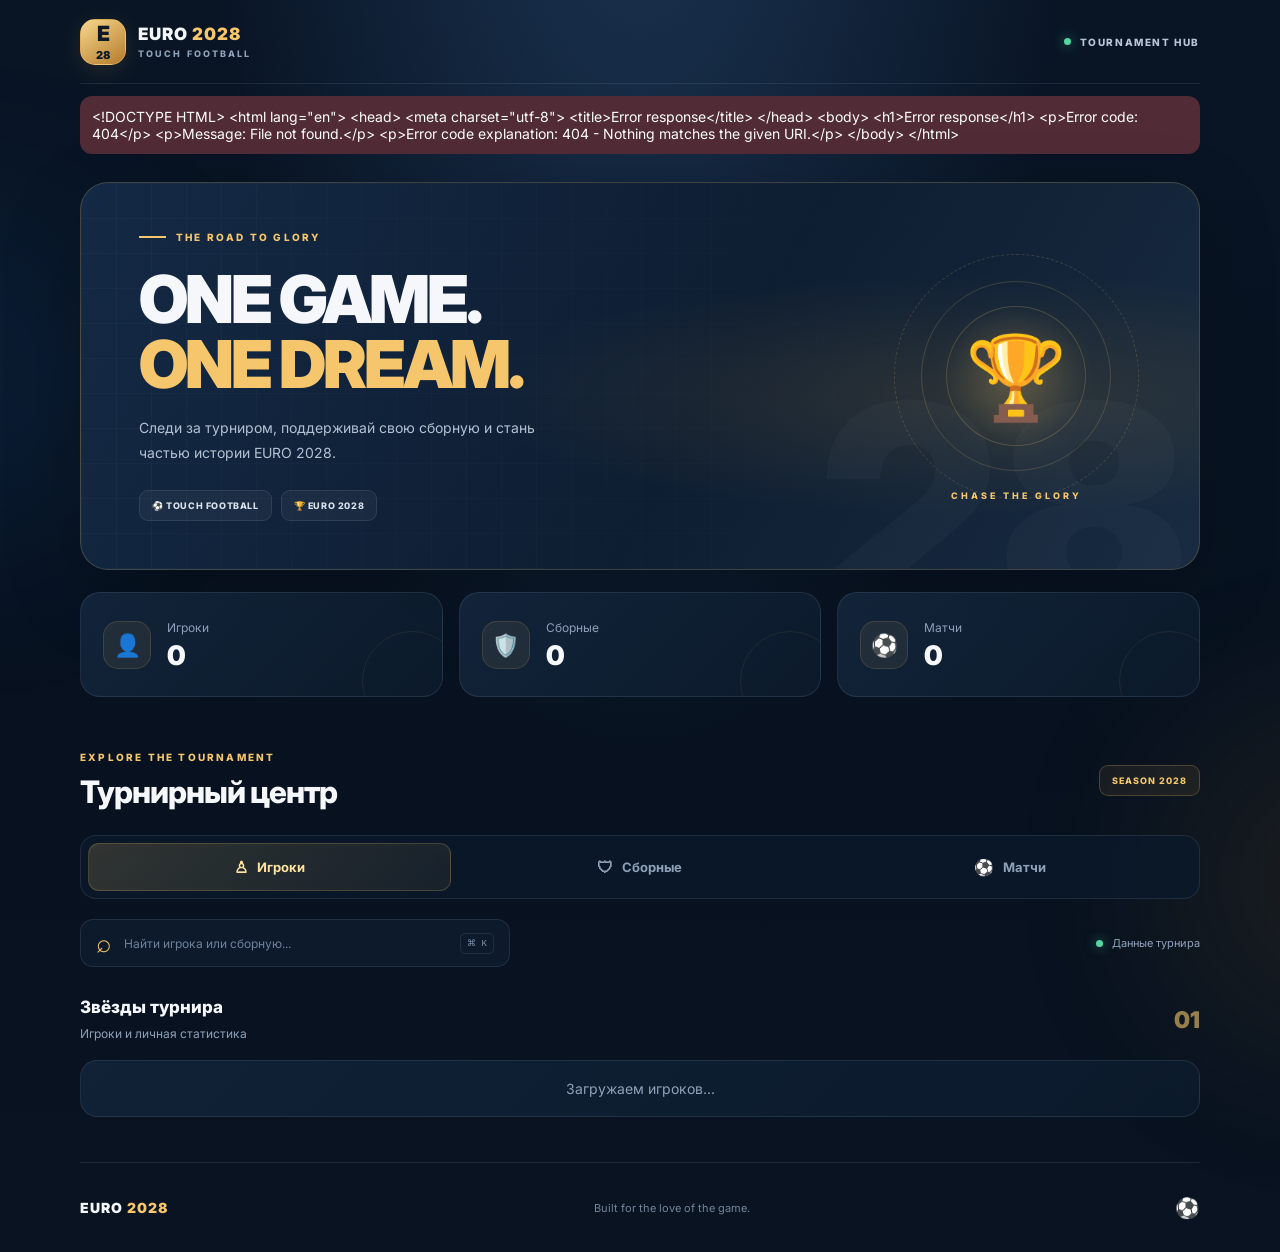
==== index.html @ 957e34b6 "Add files via upload" ====
<!DOCTYPE html>
<html lang="ru">
<head>
    <meta charset="UTF-8">
    <meta name="viewport" content="width=device-width, initial-scale=1.0">
    <meta name="theme-color" content="#081426">
    <meta name="description" content="EURO 2028 — турнир Touch Football">
    <title>EURO 2028 | Tournament Hub</title>

    <link rel="preconnect" href="https://fonts.googleapis.com">
    <link rel="preconnect" href="https://fonts.gstatic.com" crossorigin>
    <link href="https://fonts.googleapis.com/css2?family=Inter:wght@400;500;600;700;800;900&display=swap" rel="stylesheet">

    <link rel="stylesheet" href="/style.css">
    <script src="https://telegram.org/js/telegram-web-app.js"></script>
    <script src="/app.js?v=3" defer></script>
</head>

<body>
    <div class="background-glow glow-one"></div>
    <div class="background-glow glow-two"></div>

    <header class="topbar">
        <a class="brand" href="#" aria-label="EURO 2028">
            <div class="brand-mark">E<span>28</span></div>
            <div class="brand-copy">
                <strong>EURO <span>2028</span></strong>
                <small>TOUCH FOOTBALL</small>
            </div>
        </a>

        <div class="live-label">
            <span class="live-dot"></span>
            TOURNAMENT HUB
        </div>
    </header>

    <main class="container">
        <section class="hero">
            <div class="hero-content">
                <div class="eyebrow">
                    <span class="eyebrow-line"></span>
                    THE ROAD TO GLORY
                </div>

                <h1>ONE GAME.<br><span>ONE DREAM.</span></h1>

                <p class="hero-description">
                    Следи за турниром, поддерживай свою сборную
                    и стань частью истории EURO 2028.
                </p>

                <div class="hero-tags">
                    <span>⚽ TOUCH FOOTBALL</span>
                    <span>🏆 EURO 2028</span>
                </div>
            </div>

            <div class="trophy-wrap" aria-hidden="true">
                <div class="trophy-orbit orbit-one"></div>
                <div class="trophy-orbit orbit-two"></div>
                <div class="trophy">🏆</div>
                <div class="trophy-caption">CHASE THE GLORY</div>
            </div>

            <div class="hero-number" aria-hidden="true">28</div>
        </section>

        <section class="stats-grid" aria-label="Статистика турнира">
            <article class="stat-card">
                <div class="stat-icon">👤</div>
                <div class="stat-info">
                    <span>Игроки</span>
                    <strong id="player-count">—</strong>
                </div>
                <div class="stat-decoration"></div>
            </article>

            <article class="stat-card">
                <div class="stat-icon">🛡️</div>
                <div class="stat-info">
                    <span>Сборные</span>
                    <strong id="team-count">—</strong>
                </div>
                <div class="stat-decoration"></div>
            </article>

            <article class="stat-card">
                <div class="stat-icon">⚽</div>
                <div class="stat-info">
                    <span>Матчи</span>
                    <strong id="match-count">—</strong>
                </div>
                <div class="stat-decoration"></div>
            </article>
        </section>

        <section class="content-section">
            <div class="section-heading">
                <div>
                    <div class="eyebrow">EXPLORE THE TOURNAMENT</div>
                    <h2>Турнирный центр</h2>
                </div>
                <span class="season-badge">SEASON 2028</span>
            </div>

            <nav class="tabs" aria-label="Разделы турнира" role="tablist">
                <button class="tab-button active"
                        type="button"
                        data-tab="players"
                        role="tab"
                        aria-selected="true">
                    <span>♙</span> Игроки
                </button>

                <button class="tab-button"
                        type="button"
                        data-tab="teams"
                        role="tab"
                        aria-selected="false">
                    <span>🛡</span> Сборные
                </button>

                <button class="tab-button"
                        type="button"
                        data-tab="matches"
                        role="tab"
                        aria-selected="false">
                    <span>⚽</span> Матчи
                </button>
            </nav>

            <div class="toolbar">
                <div class="search-box">
                    <span class="search-icon">⌕</span>
                    <input
                        id="search"
                        type="search"
                        placeholder="Найти игрока или сборную..."
                        autocomplete="off"
                        aria-label="Поиск">
                    <kbd>⌘ K</kbd>
                </div>

                <div class="toolbar-label">
                    <span class="status-dot"></span>
                    Данные турнира
                </div>
            </div>

            <section id="players"
                     class="tab-section"
                     role="tabpanel"
                     aria-label="Игроки">
                <div class="list-heading">
                    <div>
                        <h3>Звёзды турнира</h3>
                        <p>Игроки и личная статистика</p>
                    </div>
                    <span class="list-symbol">01</span>
                </div>
                <div id="player-list" class="players-grid">
                    <div class="loading-card">Загружаем игроков...</div>
                </div>
            </section>

            <section id="teams"
                     class="tab-section hidden"
                     role="tabpanel"
                     aria-label="Сборные"
                     aria-hidden="true">
                <div class="list-heading">
                    <div>
                        <h3>Национальные сборные</h3>
                        <p>Команды, которые борются за титул</p>
                    </div>
                    <span class="list-symbol">02</span>
                </div>
                <div id="team-list" class="teams-grid">
                    <div class="loading-card">Загружаем сборные...</div>
                </div>
            </section>

            <section id="matches"
                     class="tab-section hidden"
                     role="tabpanel"
                     aria-label="Матчи"
                     aria-hidden="true">
                <div class="section-art-banner">
                    <img src="/images/raspisanie-matcha.jpg" alt="Расписание матча" loading="lazy">
                </div>
                <div class="list-heading">
                    <div>
                        <h3>Календарь матчей</h3>
                        <p>Расписание и результаты встреч</p>
                    </div>
                    <span class="list-symbol">03</span>
                </div>
                <div id="match-list" class="matches-grid">
                    <div class="loading-card">Загружаем матчи...</div>
                </div>
                <div class="section-art-grid" aria-label="Дополнительные разделы турнира">
                    <article class="section-art-card">
                        <img src="/images/teh-porazheniya.jpg" alt="Технические поражения" loading="lazy">
                    </article>
                    <article class="section-art-card">
                        <img src="/images/otpis-matcha.jpg" alt="Отпись матча" loading="lazy">
                    </article>
                </div>
            </section>
        </section>

        <section id="admin" class="admin-panel hidden">
            <div class="section-heading">
                <div>
                    <div class="eyebrow">CONTROL ROOM</div>
                    <h2>Панель администратора</h2>
                </div>
                <span class="admin-badge">ADMIN</span>
            </div>

            <div class="admin-card">
                <div class="admin-card-heading">
                    <span class="admin-icon">⚙️</span>
                    <div>
                        <h3>Создать матч</h3>
                        <p>Матч появится в календаре турнира</p>
                    </div>
                </div>

                <form id="match-form" class="form-grid">
                    <label class="field">
                        <span>Первая сборная</span>
                        <select id="home-team" required>
                            <option value="">Выбери сборную</option>
                        </select>
                    </label>

                    <div class="versus">VS</div>

                    <label class="field">
                        <span>Вторая сборная</span>
                        <select id="away-team" required>
                            <option value="">Выбери сборную</option>
                        </select>
                    </label>

                    <label class="field field-full">
                        <span>Дата и время матча</span>
                        <input id="match-datetime" type="datetime-local" required>
                    </label>

                    <button class="primary-button field-full" type="submit">
                        <span>＋</span> Создать матч
                    </button>

                    <p id="match-form-status" class="form-status field-full"
                       aria-live="polite"></p>
                </form>
            </div>

            <div class="admin-card">
                <div class="admin-card-heading">
                    <span class="admin-icon">📊</span>
                    <div>
                        <h3>Статистика игрока</h3>
                        <p>Обновление игровых показателей</p>
                    </div>
                </div>

                <form id="player-form" class="form-grid">
                    <label class="field field-full">
                        <span>Telegram ID игрока</span>
                        <input id="user_id" name="user_id"
                               type="number" placeholder="Например, 123456789" required>
                    </label>

                    <label class="field field-full">
                        <span>Ник в Roblox</span>
                        <input id="roblox_nick" name="roblox_nick"
                               type="text" placeholder="Roblox username">
                    </label>

                    <label class="field field-full">
                        <span>Сборная</span>
                        <select id="team-select" name="team_id">
                            <option value="">Без сборной</option>
                        </select>
                    </label>

                    <label class="field">
                        <span>Голы ⚽</span>
                        <input id="goals" name="goals" type="number" min="0" value="0">
                    </label>

                    <label class="field">
                        <span>Ассисты 🎯</span>
                        <input id="assists" name="assists" type="number" min="0" value="0">
                    </label>

                    <label class="field field-full">
                        <span>Сейвы 🧤</span>
                        <input id="saves" name="saves" type="number" min="0" value="0">
                    </label>

                    <button class="primary-button field-full" type="submit">
                        Сохранить статистику
                    </button>

                    <p id="admin-status" class="form-status field-full"
                       aria-live="polite"></p>
                </form>
            </div>
        </section>

        <footer class="footer">
            <a class="footer-brand" href="#">EURO <span>2028</span></a>
            <p>Built for the love of the game.</p>
            <span class="footer-ball">⚽</span>
        </footer>
    </main>
</body>
</html>
---- style.css ----
:root {
    color-scheme: dark;
    --bg: #07111f;
    --bg-soft: #0b192b;
    --panel: rgba(16, 32, 52, 0.88);
    --panel-hover: #142942;
    --border: rgba(177, 198, 222, 0.12);
    --gold: #f5c66b;
    --gold-light: #ffe3a0;
    --text: #f5f7fb;
    --muted: #8fa1b8;
    --green: #54d6a0;
    --radius: 20px;
}

* {
    box-sizing: border-box;
}

html {
    min-height: 100%;
    scroll-behavior: smooth;
}

body {
    margin: 0;
    min-height: 100vh;
    overflow-x: hidden;
    background:
        radial-gradient(ellipse at 50% -20%, #1c3554 0, transparent 48%),
        linear-gradient(180deg, #091525 0%, var(--bg) 60%, #091321 100%);
    color: var(--text);
    font-family: "Inter", -apple-system, BlinkMacSystemFont, "Segoe UI", sans-serif;
    font-size: 14px;
    -webkit-font-smoothing: antialiased;
}

button,
input,
select {
    font: inherit;
}

button,
a,
input,
select {
    -webkit-tap-highlight-color: transparent;
}

button {
    color: inherit;
}

a {
    color: inherit;
    text-decoration: none;
}

button:focus-visible,
a:focus-visible,
input:focus-visible,
select:focus-visible {
    outline: 2px solid var(--gold);
    outline-offset: 3px;
}

::selection {
    color: #07111f;
    background: var(--gold);
}

.hidden {
    display: none !important;
}

.background-glow {
    position: fixed;
    z-index: -1;
    width: 320px;
    height: 320px;
    pointer-events: none;
    border-radius: 50%;
    filter: blur(100px);
    opacity: 0.13;
}

.glow-one {
    top: 220px;
    left: -200px;
    background: #2474c7;
}

.glow-two {
    top: 720px;
    right: -220px;
    background: #b78329;
}

/* Header */

.topbar {
    width: min(1120px, calc(100% - 40px));
    min-height: 84px;
    margin: 0 auto;
    display: flex;
    align-items: center;
    justify-content: space-between;
    gap: 16px;
    border-bottom: 1px solid var(--border);
}

.brand {
    display: inline-flex;
    align-items: center;
    gap: 12px;
}

.brand-mark {
    display: grid;
    place-items: center;
    width: 46px;
    height: 46px;
    border: 1px solid rgba(245, 198, 107, 0.5);
    border-radius: 15px;
    background: linear-gradient(145deg, #f8d78e, #b47b2b);
    color: #101a27;
    font-size: 21px;
    font-weight: 900;
    box-shadow: 0 5px 25px rgba(245, 198, 107, 0.12);
}

.brand-mark span {
    font-size: 11px;
}

.brand-copy {
    display: flex;
    flex-direction: column;
    gap: 4px;
}

.brand-copy strong {
    font-size: 17px;
    font-weight: 900;
    letter-spacing: 1px;
}

.brand-copy strong span,
.footer-brand span {
    color: var(--gold);
}

.brand-copy small {
    color: var(--muted);
    font-size: 9px;
    font-weight: 800;
    letter-spacing: 2.1px;
}

.live-label {
    display: flex;
    align-items: center;
    gap: 9px;
    color: #b8c6d7;
    font-size: 10px;
    font-weight: 800;
    letter-spacing: 1.6px;
}

.live-dot,
.status-dot {
    width: 7px;
    height: 7px;
    flex-shrink: 0;
    border-radius: 50%;
    background: var(--green);
    box-shadow: 0 0 12px rgba(84, 214, 160, 0.6);
}

/* Main layout */

.container {
    width: min(1120px, calc(100% - 40px));
    margin: 0 auto;
}

.hero {
    position: relative;
    isolation: isolate;
    display: flex;
    align-items: center;
    justify-content: space-between;
    min-height: 350px;
    margin-top: 28px;
    padding: 48px 58px;
    overflow: hidden;
    border: 1px solid rgba(245, 198, 107, 0.2);
    border-radius: 28px;
    background:
        radial-gradient(ellipse at 80% 55%, rgba(190, 139, 49, 0.15), transparent 40%),
        linear-gradient(120deg, #142945 0%, #0e1e32 56%, #182b40 100%);
    box-shadow: 0 25px 80px rgba(0, 0, 0, 0.18);
}

.hero::before {
    position: absolute;
    z-index: -1;
    inset: 0;
    background-image: linear-gradient(rgba(255,255,255,.025) 1px, transparent 1px),
                      linear-gradient(90deg, rgba(255,255,255,.025) 1px, transparent 1px);
    background-size: 35px 35px;
    content: "";
    mask-image: linear-gradient(90deg, black, transparent);
}

.hero-content {
    position: relative;
    z-index: 2;
    max-width: 560px;
}

.eyebrow {
    display: flex;
    align-items: center;
    gap: 10px;
    color: var(--gold);
    font-size: 10px;
    font-weight: 800;
    letter-spacing: 2.2px;
}

.eyebrow-line {
    width: 27px;
    height: 2px;
    background: var(--gold);
}

.hero h1 {
    margin: 24px 0 17px;
    font-size: clamp(38px, 6vw, 66px);
    font-weight: 900;
    line-height: 0.99;
    letter-spacing: -3px;
}

.hero h1 span {
    color: var(--gold);
}

.hero-description {
    max-width: 420px;
    color: #b4c1d2;
    font-size: 14px;
    line-height: 1.8;
}

.hero-tags {
    display: flex;
    flex-wrap: wrap;
    gap: 9px;
    margin-top: 25px;
}

.hero-tags span {
    padding: 9px 12px;
    border: 1px solid rgba(255,255,255,.09);
    border-radius: 9px;
    background: rgba(255,255,255,.045);
    color: #d9e1ed;
    font-size: 9px;
    font-weight: 800;
    letter-spacing: 0.6px;
}

.trophy-wrap {
    position: relative;
    display: grid;
    place-items: center;
    width: 250px;
    height: 250px;
    flex-shrink: 0;
}

.trophy {
    z-index: 1;
    display: grid;
    place-items: center;
    width: 140px;
    height: 140px;
    border: 1px solid rgba(245,198,107,.2);
    border-radius: 50%;
    background: radial-gradient(circle, rgba(245,198,107,.17), rgba(245,198,107,.015) 70%);
    font-size: 82px;
    filter: drop-shadow(0 12px 25px rgba(245,198,107,.15));
    animation: trophy-float 4s ease-in-out infinite;
}

.trophy-orbit {
    position: absolute;
    border: 1px solid rgba(245,198,107,.18);
    border-radius: 50%;
}

.orbit-one {
    width: 190px;
    height: 190px;
}

.orbit-two {
    width: 245px;
    height: 245px;
    border-style: dashed;
    animation: orbit-spin 35s linear infinite;
}

.trophy-caption {
    position: absolute;
    bottom: 0;
    color: var(--gold);
    font-size: 9px;
    font-weight: 800;
    letter-spacing: 3px;
}

.hero-number {
    position: absolute;
    z-index: -1;
    right: 12px;
    bottom: -85px;
    color: rgba(255,255,255,.025);
    font-size: 290px;
    font-weight: 900;
    line-height: 1;
    pointer-events: none;
}

@keyframes trophy-float {
    0%, 100% { transform: translateY(0); }
    50% { transform: translateY(-8px); }
}

@keyframes orbit-spin {
    to { transform: rotate(360deg); }
}

/* Stats */

.stats-grid {
    display: grid;
    grid-template-columns: repeat(3, minmax(0, 1fr));
    gap: 16px;
    margin: 22px 0 54px;
}

.stat-card {
    position: relative;
    display: flex;
    align-items: center;
    gap: 16px;
    min-height: 105px;
    padding: 22px;
    overflow: hidden;
    border: 1px solid var(--border);
    border-radius: var(--radius);
    background: linear-gradient(135deg, rgba(19, 37, 59, .94), rgba(12, 26, 43, .94));
    transition: transform .2s ease, border-color .2s ease;
}

.stat-card:hover {
    transform: translateY(-3px);
    border-color: rgba(245,198,107,.32);
}

.stat-icon {
    display: grid;
    place-items: center;
    width: 48px;
    height: 48px;
    flex-shrink: 0;
    border: 1px solid rgba(245,198,107,.14);
    border-radius: 15px;
    background: rgba(245,198,107,.075);
    font-size: 22px;
}

.stat-info {
    display: flex;
    flex-direction: column;
    gap: 7px;
}

.stat-info span {
    color: var(--muted);
    font-size: 12px;
}

.stat-info strong {
    font-size: 27px;
    font-weight: 900;
    line-height: 1;
}

.stat-decoration {
    position: absolute;
    right: -20px;
    bottom: -35px;
    width: 100px;
    height: 100px;
    border: 1px solid rgba(245,198,107,.08);
    border-radius: 50%;
}

/* Content section */

.content-section {
    margin-bottom: 45px;
}

.section-heading {
    display: flex;
    align-items: center;
    justify-content: space-between;
    gap: 15px;
    margin-bottom: 25px;
}

.section-heading h2 {
    margin: 10px 0 0;
    font-size: clamp(23px, 4vw, 31px);
    font-weight: 800;
    letter-spacing: -1px;
}

.season-badge,
.admin-badge {
    padding: 9px 12px;
    border: 1px solid rgba(245,198,107,.23);
    border-radius: 9px;
    background: rgba(245,198,107,.07);
    color: var(--gold);
    font-size: 9px;
    font-weight: 800;
    letter-spacing: 1px;
    white-space: nowrap;
}

.tabs {
    display: flex;
    gap: 7px;
    padding: 7px;
    border: 1px solid var(--border);
    border-radius: 16px;
    background: rgba(11, 25, 42, .9);
}

.tab-button {
    display: flex;
    align-items: center;
    justify-content: center;
    gap: 9px;
    min-height: 48px;
    flex: 1;
    padding: 10px 15px;
    border: 1px solid transparent;
    border-radius: 11px;
    background: transparent;
    color: var(--muted);
    cursor: pointer;
    font-size: 13px;
    font-weight: 700;
    transition: background .2s ease, color .2s ease, border-color .2s ease;
    touch-action: manipulation;
}

.tab-button span {
    font-size: 16px;
}

.tab-button:hover {
    background: rgba(255,255,255,.045);
    color: var(--text);
}

.tab-button.active {
    border-color: rgba(245,198,107,.2);
    background: linear-gradient(135deg, rgba(245,198,107,.17), rgba(245,198,107,.06));
    color: var(--gold-light);
    box-shadow: inset 0 0 20px rgba(245,198,107,.025);
}

.toolbar {
    display: flex;
    align-items: center;
    justify-content: space-between;
    gap: 15px;
    margin: 20px 0 30px;
}

.search-box {
    display: flex;
    align-items: center;
    gap: 12px;
    width: min(430px, 100%);
    min-height: 48px;
    padding: 0 15px;
    border: 1px solid var(--border);
    border-radius: 13px;
    background: rgba(14, 29, 47, .85);
    transition: border-color .2s ease, box-shadow .2s ease;
}

.search-box:focus-within {
    border-color: rgba(245,198,107,.5);
    box-shadow: 0 0 0 3px rgba(245,198,107,.06);
}

.search-icon {
    color: var(--gold);
    font-size: 26px;
    line-height: 1;
}

.search-box input {
    width: 100%;
    min-width: 0;
    padding: 12px 0;
    border: 0;
    outline: none;
    background: transparent;
    color: var(--text);
    font-size: 12px;
}

.search-box input::placeholder {
    color: #70829a;
}

.search-box kbd {
    padding: 4px 6px;
    border: 1px solid var(--border);
    border-radius: 5px;
    color: #7f91a8;
    font-size: 9px;
    white-space: nowrap;
}

.toolbar-label {
    display: flex;
    align-items: center;
    gap: 9px;
    color: var(--muted);
    font-size: 11px;
}

/* Tab contents */

.tab-section {
    animation: section-in .25s ease both;
}

@keyframes section-in {
    from { opacity: 0; transform: translateY(5px); }
    to { opacity: 1; transform: translateY(0); }
}

.list-heading {
    display: flex;
    align-items: center;
    justify-content: space-between;
    margin-bottom: 17px;
}

.list-heading h3,
.admin-card-heading h3 {
    margin: 0;
    font-size: 17px;
    font-weight: 800;
}

.list-heading p,
.admin-card-heading p {
    margin: 7px 0 0;
    color: var(--muted);
    font-size: 12px;
    line-height: 1.6;
}

.list-symbol {
    color: rgba(245,198,107,.6);
    font-size: 23px;
    font-weight: 900;
}

/* Player cards */

.players-grid,
.teams-grid,
.matches-grid {
    display: grid;
    grid-template-columns: repeat(2, minmax(0, 1fr));
    gap: 13px;
}

.player-card,
.team-card,
.match-card,
.loading-card {
    min-width: 0;
    padding: 19px;
    border: 1px solid var(--border);
    border-radius: 17px;
    background: linear-gradient(135deg, rgba(18, 36, 57, .9), rgba(12, 27, 44, .9));
    transition: border-color .2s ease, background .2s ease, transform .2s ease;
}

.player-card:hover,
.team-card:hover,
.match-card:hover {
    transform: translateY(-2px);
    border-color: rgba(245,198,107,.25);
    background: var(--panel-hover);
}

.player-info,
.team-info {
    display: flex;
    flex-direction: column;
    gap: 7px;
    min-width: 0;
}

.player-info strong,
.team-info strong {
    overflow-wrap: anywhere;
    font-size: 14px;
    font-weight: 800;
}

.player-info span,
.team-info span {
    color: var(--muted);
    font-size: 11px;
}

.player-stats {
    display: flex;
    flex-wrap: wrap;
    gap: 8px;
    margin-top: 17px;
    padding-top: 14px;
    border-top: 1px solid var(--border);
}

.player-stats span {
    padding: 7px 9px;
    border: 1px solid rgba(255,255,255,.055);
    border-radius: 8px;
    background: rgba(255,255,255,.035);
    color: #d7e0ec;
    font-size: 11px;
    font-weight: 700;
}

/* Team cards */

.team-card {
    display: flex;
    align-items: center;
    gap: 15px;
}

.team-flag {
    display: grid;
    place-items: center;
    width: 52px;
    height: 52px;
    flex-shrink: 0;
    border: 1px solid rgba(255,255,255,.08);
    border-radius: 15px;
    background: rgba(255,255,255,.04);
    font-size: 27px;
}

.team-info {
    flex: 1;
}

/* Match cards */

.match-card {
    display: flex;
    flex-direction: column;
    gap: 17px;
}

.match-date {
    align-self: flex-start;
    padding: 7px 10px;
    border: 1px solid rgba(245,198,107,.15);
    border-radius: 8px;
    background: rgba(245,198,107,.06);
    color: var(--gold-light);
    font-size: 10px;
    font-weight: 700;
}

.match-teams {
    display: grid;
    grid-template-columns: minmax(0, 1fr) auto minmax(0, 1fr);
    align-items: center;
    gap: 10px;
}

.match-teams strong {
    overflow-wrap: anywhere;
    font-size: 12px;
    line-height: 1.5;
}

.match-teams strong:last-child {
    text-align: right;
}

.match-score {
    padding: 9px 10px;
    border: 1px solid rgba(245,198,107,.23);
    border-radius: 10px;
    background: rgba(245,198,107,.08);
    color: var(--gold-light);
    font-size: 14px;
    font-weight: 900;
    white-space: nowrap;
}

.match-status {
    padding-top: 13px;
    border-top: 1px solid var(--border);
    color: var(--muted);
    font-size: 11px;
}

.empty-state {
    grid-column: 1 / -1;
    padding: 30px 20px;
    border: 1px dashed rgba(177,198,222,.2);
    border-radius: 15px;
    color: var(--muted);
    text-align: center;
}

.loading-card {
    grid-column: 1 / -1;
    color: var(--muted);
    text-align: center;
}

/* Admin panel */

.admin-panel {
    margin: 48px 0;
    padding-top: 30px;
    border-top: 1px solid var(--border);
}

.admin-card {
    margin-top: 16px;
    padding: 25px;
    border: 1px solid var(--border);
    border-radius: var(--radius);
    background: linear-gradient(145deg, rgba(17,34,54,.96), rgba(10,24,40,.96));
}

.admin-card-heading {
    display: flex;
    align-items: center;
    gap: 13px;
    margin-bottom: 24px;
}

.admin-icon {
    display: grid;
    place-items: center;
    width: 45px;
    height: 45px;
    flex-shrink: 0;
    border: 1px solid rgba(245,198,107,.15);
    border-radius: 13px;
    background: rgba(245,198,107,.08);
    font-size: 20px;
}

.form-grid {
    display: grid;
    grid-template-columns: minmax(0, 1fr) auto minmax(0, 1fr);
    align-items: end;
    gap: 16px;
}

.field {
    display: flex;
    flex-direction: column;
    gap: 9px;
    min-width: 0;
}

.field > span {
    color: #c6d1df;
    font-size: 11px;
    font-weight: 700;
}

.field input,
.field select {
    width: 100%;
    min-height: 46px;
    padding: 12px;
    border: 1px solid var(--border);
    border-radius: 11px;
    background: #0b1a2b;
    color: var(--text);
    outline: none;
}

.field input:focus,
.field select:focus {
    border-color: rgba(245,198,107,.5);
}

.field input::placeholder {
    color: #6f8298;
}

.field-full {
    grid-column: 1 / -1;
}

.versus {
    align-self: center;
    padding-top: 22px;
    color: var(--gold);
    font-size: 11px;
    font-weight: 900;
}

.primary-button {
    display: flex;
    align-items: center;
    justify-content: center;
    gap: 8px;
    min-height: 48px;
    padding: 13px 18px;
    border: 1px solid rgba(255,227,160,.4);
    border-radius: 12px;
    background: linear-gradient(135deg, #f8d98f, #d8a64c);
    color: #111a26;
    cursor: pointer;
    font-size: 12px;
    font-weight: 900;
    transition: filter .2s ease, transform .2s ease;
}

.primary-button:hover {
    transform: translateY(-1px);
    filter: brightness(1.08);
}

.primary-button:disabled {
    cursor: wait;
    opacity: .55;
    transform: none;
}

.form-status {
    min-height: 0;
    margin: 0;
    color: var(--green);
    font-size: 12px;
}

.form-status:empty {
    display: none;
}

.form-status.error,
#app-error {
    color: #ff9a9a;
}

/* Footer */

.footer {
    display: flex;
    align-items: center;
    justify-content: space-between;
    gap: 15px;
    min-height: 90px;
    margin-top: 45px;
    border-top: 1px solid var(--border);
}

.footer-brand {
    font-size: 14px;
    font-weight: 900;
    letter-spacing: 1px;
}

.footer p {
    color: #73849a;
    font-size: 11px;
}

.footer-ball {
    font-size: 20px;
}

/* Responsive */

@media (min-width: 900px) {
    .players-grid,
    .teams-grid,
    .matches-grid {
        grid-template-columns: repeat(3, minmax(0, 1fr));
    }
}

@media (max-width: 700px) {
    .topbar,
    .container {
        width: calc(100% - 28px);
    }

    .topbar {
        min-height: 72px;
    }

    .brand-mark {
        width: 40px;
        height: 40px;
        border-radius: 12px;
    }

    .brand-copy strong {
        font-size: 15px;
    }

    .live-label {
        gap: 6px;
        font-size: 8px;
        letter-spacing: .8px;
    }

    .hero {
        min-height: 0;
        margin-top: 18px;
        padding: 32px 24px;
        border-radius: 22px;
    }

    .hero h1 {
        font-size: clamp(37px, 9vw, 55px);
        letter-spacing: -2px;
    }

    .hero-description {
        max-width: 390px;
        font-size: 12px;
    }

    .trophy-wrap {
        position: absolute;
        right: -75px;
        bottom: 5px;
        width: 190px;
        height: 190px;
        opacity: .28;
        pointer-events: none;
    }

    .trophy {
        width: 100px;
        height: 100px;
        font-size: 60px;
    }

    .orbit-one {
        width: 145px;
        height: 145px;
    }

    .orbit-two {
        width: 185px;
        height: 185px;
    }

    .trophy-caption {
        font-size: 7px;
    }

    .hero-number {
        right: -10px;
        bottom: -50px;
        font-size: 200px;
    }

    .stats-grid {
        gap: 9px;
        margin: 14px 0 40px;
    }

    .stat-card {
        min-height: 92px;
        flex-direction: column;
        align-items: flex-start;
        gap: 10px;
        padding: 13px;
        border-radius: 15px;
    }

    .stat-icon {
        width: 34px;
        height: 34px;
        border-radius: 10px;
        font-size: 17px;
    }

    .stat-info {
        gap: 5px;
    }

    .stat-info span {
        font-size: 10px;
    }

    .stat-info strong {
        font-size: 22px;
    }

    .section-heading h2 {
        font-size: 24px;
    }

    .season-badge {
        padding: 7px;
        font-size: 8px;
    }

    .tabs {
        gap: 4px;
        padding: 5px;
        border-radius: 13px;
    }

    .tab-button {
        min-height: 44px;
        gap: 5px;
        padding: 9px 5px;
        font-size: 11px;
    }

    .tab-button span {
        font-size: 14px;
    }

    .toolbar {
        align-items: flex-start;
        flex-direction: column;
        gap: 12px;
        margin: 16px 0 25px;
    }

    .search-box {
        width: 100%;
    }

    .toolbar-label {
        font-size: 10px;
    }

    .players-grid,
    .teams-grid,
    .matches-grid {
        grid-template-columns: 1fr;
        gap: 10px;
    }

    .player-card,
    .team-card,
    .match-card {
        padding: 16px;
    }

    .admin-card {
        padding: 18px;
    }

    .admin-badge {
        padding: 7px 9px;
    }

    .footer {
        min-height: 75px;
    }
}

@media (max-width: 380px) {
    .topbar,
    .container {
        width: calc(100% - 22px);
    }

    .live-label {
        max-width: 95px;
        font-size: 7px;
    }

    .hero {
        padding: 28px 18px;
    }

    .hero h1 {
        font-size: 35px;
    }

    .hero-tags span {
        font-size: 8px;
    }

    .stat-card {
        padding: 10px;
    }

    .tab-button {
        font-size: 10px;
    }

    .search-box kbd {
        display: none;
    }

    .match-teams {
        gap: 6px;
    }

    .match-score {
        padding: 8px;
        font-size: 12px;
    }
}

@media (prefers-reduced-motion: reduce) {
    *,
    *::before,
    *::after {
        scroll-behavior: auto !important;
        animation-duration: .01ms !important;
        animation-iteration-count: 1 !important;
        transition-duration: .01ms !important;
    }
}


/* User-provided EURO tournament artwork */
.section-art-banner {
    overflow: hidden;
    margin: 0 0 22px;
    border: 1px solid rgba(95, 119, 255, .28);
    border-radius: 18px;
    background: #1012a0;
    box-shadow: 0 14px 38px rgba(13, 24, 128, .22);
}
.section-art-banner img {
    display: block;
    width: 100%;
    height: auto;
    aspect-ratio: 2 / 1;
    object-fit: cover;
}
.section-art-grid {
    display: grid;
    grid-template-columns: repeat(2, minmax(0, 1fr));
    gap: 13px;
    margin-top: 20px;
}
.section-art-card {
    overflow: hidden;
    min-width: 0;
    border: 1px solid var(--border);
    border-radius: 16px;
    background: #1012a0;
    box-shadow: 0 10px 28px rgba(5, 12, 50, .2);
}
.section-art-card img {
    display: block;
    width: 100%;
    height: auto;
    aspect-ratio: 2 / 1;
    object-fit: cover;
}
@media (max-width: 480px) {
    .section-art-grid { gap: 9px; }
    .section-art-banner { border-radius: 13px; margin-bottom: 17px; }
    .section-art-card { border-radius: 12px; }
}
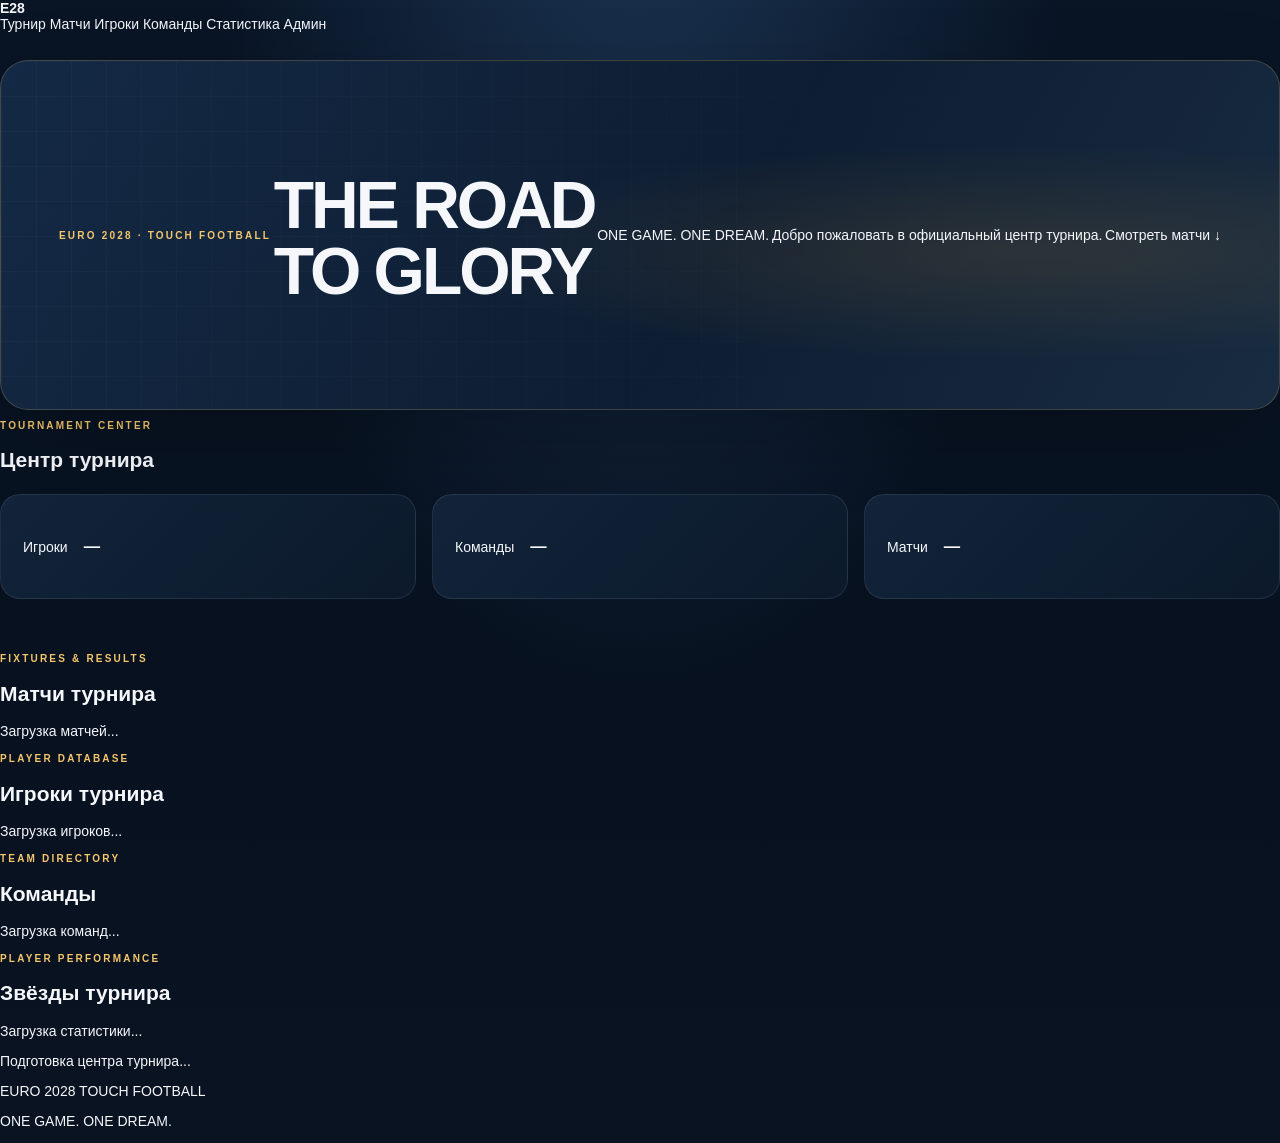
==== commit 05a6507f: "Update index.html" ====
--- a/index.html
+++ b/index.html
@@ -2,323 +2,116 @@
 <!DOCTYPE html>
 <html lang="ru">
 <head>
-    <meta charset="UTF-8">
-    <meta name="viewport" content="width=device-width, initial-scale=1.0">
-    <meta name="theme-color" content="#081426">
-    <meta name="description" content="EURO 2028 — турнир Touch Football">
-    <title>EURO 2028 | Tournament Hub</title>
+  <meta charset="UTF-8">
+  <meta name="viewport" content="width=device-width, initial-scale=1">
+  <meta name="theme-color" content="#07101f">
+  <meta name="description" content="EURO 2028 Touch Football — центр турнира">
+  <title>EURO 2028 — Tournament Hub</title>
+  <link rel="stylesheet" href="./style.css">
+  <script src="./app.js" defer></script>
+</head>
+<body>
+  <header>
+    <a href="#home" aria-label="EURO 2028 — главная">
+      <strong>E28</strong>
+    </a>
 
-    <link rel="preconnect" href="https://fonts.googleapis.com">
-    <link rel="preconnect" href="https://fonts.gstatic.com" crossorigin>
-    <link href="https://fonts.googleapis.com/css2?family=Inter:wght@400;500;600;700;800;900&display=swap" rel="stylesheet">
+    <nav aria-label="Основная навигация">
+      <a href="#tournament">Турнир</a>
+      <a href="#matches">Матчи</a>
+      <a href="#players">Игроки</a>
+      <a href="#teams">Команды</a>
+      <a href="#stats">Статистика</a>
+      <a href="#admin">Админ</a>
+    </nav>
+  </header>
 
-    <link rel="stylesheet" href="/style.css">
-    <script src="https://telegram.org/js/telegram-web-app.js"></script>
-    <script src="/app.js?v=3" defer></script>
-</head>
+  <main id="home">
+    <section class="hero">
+      <p class="eyebrow">EURO 2028 · TOUCH FOOTBALL</p>
+      <h1>THE ROAD<br>TO GLORY</h1>
+      <p class="subtitle">ONE GAME. ONE DREAM.</p>
+      <p>Добро пожаловать в официальный центр турнира.</p>
+      <a class="button" href="#matches">Смотреть матчи ↓</a>
+    </section>
 
-<body>
-    <div class="background-glow glow-one"></div>
-    <div class="background-glow glow-two"></div>
+    <section id="tournament">
+      <p class="eyebrow">TOURNAMENT CENTER</p>
+      <h2>Центр турнира</h2>
+      <div class="stats-grid">
+        <article class="stat-card">
+          <p>Игроки</p>
+          <h3 id="players-count">—</h3>
+        </article>
+        <article class="stat-card">
+          <p>Команды</p>
+          <h3 id="teams-count">—</h3>
+        </article>
+        <article class="stat-card">
+          <p>Матчи</p>
+          <h3 id="matches-count">—</h3>
+        </article>
+      </div>
+    </section>
 
-    <header class="topbar">
-        <a class="brand" href="#" aria-label="EURO 2028">
-            <div class="brand-mark">E<span>28</span></div>
-            <div class="brand-copy">
-                <strong>EURO <span>2028</span></strong>
-                <small>TOUCH FOOTBALL</small>
-            </div>
-        </a>
+    <section id="matches">
+      <p class="eyebrow">FIXTURES & RESULTS</p>
+      <h2>Матчи турнира</h2>
+      <div id="matches-list" class="content-grid">
+        <article class="card">
+          <p class="loading">Загрузка матчей...</p>
+        </article>
+      </div>
+    </section>
 
-        <div class="live-label">
-            <span class="live-dot"></span>
-            TOURNAMENT HUB
-        </div>
-    </header>
+    <section id="players">
+      <p class="eyebrow">PLAYER DATABASE</p>
+      <h2>Игроки турнира</h2>
+      <div id="players-list" class="content-grid">
+        <article class="card">
+          <p class="loading">Загрузка игроков...</p>
+        </article>
+      </div>
+    </section>
 
-    <main class="container">
-        <section class="hero">
-            <div class="hero-content">
-                <div class="eyebrow">
-                    <span class="eyebrow-line"></span>
-                    THE ROAD TO GLORY
-                </div>
+    <section id="teams">
+      <p class="eyebrow">TEAM DIRECTORY</p>
+      <h2>Команды</h2>
+      <div id="teams-list" class="content-grid">
+        <article class="card">
+          <p class="loading">Загрузка команд...</p>
+        </article>
+      </div>
+    </section>
 
-                <h1>ONE GAME.<br><span>ONE DREAM.</span></h1>
+    <section id="stats">
+      <p class="eyebrow">PLAYER PERFORMANCE</p>
+      <h2>Звёзды турнира</h2>
+      <div id="stats-list" class="content-grid">
+        <article class="card">
+          <p class="loading">Загрузка статистики...</p>
+        </article>
+      </div>
+    </section>
 
-                <p class="hero-description">
-                    Следи за турниром, поддерживай свою сборную
-                    и стань частью истории EURO 2028.
-                </p>
+    <section id="admin">
+      <p class="eyebrow">MANAGEMENT</p>
+      <h2>Панель администратора</h2>
+      <article class="panel">
+        <h3>Управление турниром</h3>
+        <p>Создание матчей, редактирование статистики и управление составами должны выполняться через подключённый защищённый API.</p>
+        <p class="muted">Административные действия станут доступны после настройки серверной части и авторизации.</p>
+      </article>
+    </section>
 
-                <div class="hero-tags">
-                    <span>⚽ TOUCH FOOTBALL</span>
-                    <span>🏆 EURO 2028</span>
-                </div>
-            </div>
+    <section id="status" aria-live="polite">
+      <p id="app-status" class="muted">Подготовка центра турнира...</p>
+    </section>
+  </main>
 
-            <div class="trophy-wrap" aria-hidden="true">
-                <div class="trophy-orbit orbit-one"></div>
-                <div class="trophy-orbit orbit-two"></div>
-                <div class="trophy">🏆</div>
-                <div class="trophy-caption">CHASE THE GLORY</div>
-            </div>
-
-            <div class="hero-number" aria-hidden="true">28</div>
-        </section>
-
-        <section class="stats-grid" aria-label="Статистика турнира">
-            <article class="stat-card">
-                <div class="stat-icon">👤</div>
-                <div class="stat-info">
-                    <span>Игроки</span>
-                    <strong id="player-count">—</strong>
-                </div>
-                <div class="stat-decoration"></div>
-            </article>
-
-            <article class="stat-card">
-                <div class="stat-icon">🛡️</div>
-                <div class="stat-info">
-                    <span>Сборные</span>
-                    <strong id="team-count">—</strong>
-                </div>
-                <div class="stat-decoration"></div>
-            </article>
-
-            <article class="stat-card">
-                <div class="stat-icon">⚽</div>
-                <div class="stat-info">
-                    <span>Матчи</span>
-                    <strong id="match-count">—</strong>
-                </div>
-                <div class="stat-decoration"></div>
-            </article>
-        </section>
-
-        <section class="content-section">
-            <div class="section-heading">
-                <div>
-                    <div class="eyebrow">EXPLORE THE TOURNAMENT</div>
-                    <h2>Турнирный центр</h2>
-                </div>
-                <span class="season-badge">SEASON 2028</span>
-            </div>
-
-            <nav class="tabs" aria-label="Разделы турнира" role="tablist">
-                <button class="tab-button active"
-                        type="button"
-                        data-tab="players"
-                        role="tab"
-                        aria-selected="true">
-                    <span>♙</span> Игроки
-                </button>
-
-                <button class="tab-button"
-                        type="button"
-                        data-tab="teams"
-                        role="tab"
-                        aria-selected="false">
-                    <span>🛡</span> Сборные
-                </button>
-
-                <button class="tab-button"
-                        type="button"
-                        data-tab="matches"
-                        role="tab"
-                        aria-selected="false">
-                    <span>⚽</span> Матчи
-                </button>
-            </nav>
-
-            <div class="toolbar">
-                <div class="search-box">
-                    <span class="search-icon">⌕</span>
-                    <input
-                        id="search"
-                        type="search"
-                        placeholder="Найти игрока или сборную..."
-                        autocomplete="off"
-                        aria-label="Поиск">
-                    <kbd>⌘ K</kbd>
-                </div>
-
-                <div class="toolbar-label">
-                    <span class="status-dot"></span>
-                    Данные турнира
-                </div>
-            </div>
-
-            <section id="players"
-                     class="tab-section"
-                     role="tabpanel"
-                     aria-label="Игроки">
-                <div class="list-heading">
-                    <div>
-                        <h3>Звёзды турнира</h3>
-                        <p>Игроки и личная статистика</p>
-                    </div>
-                    <span class="list-symbol">01</span>
-                </div>
-                <div id="player-list" class="players-grid">
-                    <div class="loading-card">Загружаем игроков...</div>
-                </div>
-            </section>
-
-            <section id="teams"
-                     class="tab-section hidden"
-                     role="tabpanel"
-                     aria-label="Сборные"
-                     aria-hidden="true">
-                <div class="list-heading">
-                    <div>
-                        <h3>Национальные сборные</h3>
-                        <p>Команды, которые борются за титул</p>
-                    </div>
-                    <span class="list-symbol">02</span>
-                </div>
-                <div id="team-list" class="teams-grid">
-                    <div class="loading-card">Загружаем сборные...</div>
-                </div>
-            </section>
-
-            <section id="matches"
-                     class="tab-section hidden"
-                     role="tabpanel"
-                     aria-label="Матчи"
-                     aria-hidden="true">
-                <div class="section-art-banner">
-                    <img src="/images/raspisanie-matcha.jpg" alt="Расписание матча" loading="lazy">
-                </div>
-                <div class="list-heading">
-                    <div>
-                        <h3>Календарь матчей</h3>
-                        <p>Расписание и результаты встреч</p>
-                    </div>
-                    <span class="list-symbol">03</span>
-                </div>
-                <div id="match-list" class="matches-grid">
-                    <div class="loading-card">Загружаем матчи...</div>
-                </div>
-                <div class="section-art-grid" aria-label="Дополнительные разделы турнира">
-                    <article class="section-art-card">
-                        <img src="/images/teh-porazheniya.jpg" alt="Технические поражения" loading="lazy">
-                    </article>
-                    <article class="section-art-card">
-                        <img src="/images/otpis-matcha.jpg" alt="Отпись матча" loading="lazy">
-                    </article>
-                </div>
-            </section>
-        </section>
-
-        <section id="admin" class="admin-panel hidden">
-            <div class="section-heading">
-                <div>
-                    <div class="eyebrow">CONTROL ROOM</div>
-                    <h2>Панель администратора</h2>
-                </div>
-                <span class="admin-badge">ADMIN</span>
-            </div>
-
-            <div class="admin-card">
-                <div class="admin-card-heading">
-                    <span class="admin-icon">⚙️</span>
-                    <div>
-                        <h3>Создать матч</h3>
-                        <p>Матч появится в календаре турнира</p>
-                    </div>
-                </div>
-
-                <form id="match-form" class="form-grid">
-                    <label class="field">
-                        <span>Первая сборная</span>
-                        <select id="home-team" required>
-                            <option value="">Выбери сборную</option>
-                        </select>
-                    </label>
-
-                    <div class="versus">VS</div>
-
-                    <label class="field">
-                        <span>Вторая сборная</span>
-                        <select id="away-team" required>
-                            <option value="">Выбери сборную</option>
-                        </select>
-                    </label>
-
-                    <label class="field field-full">
-                        <span>Дата и время матча</span>
-                        <input id="match-datetime" type="datetime-local" required>
-                    </label>
-
-                    <button class="primary-button field-full" type="submit">
-                        <span>＋</span> Создать матч
-                    </button>
-
-                    <p id="match-form-status" class="form-status field-full"
-                       aria-live="polite"></p>
-                </form>
-            </div>
-
-            <div class="admin-card">
-                <div class="admin-card-heading">
-                    <span class="admin-icon">📊</span>
-                    <div>
-                        <h3>Статистика игрока</h3>
-                        <p>Обновление игровых показателей</p>
-                    </div>
-                </div>
-
-                <form id="player-form" class="form-grid">
-                    <label class="field field-full">
-                        <span>Telegram ID игрока</span>
-                        <input id="user_id" name="user_id"
-                               type="number" placeholder="Например, 123456789" required>
-                    </label>
-
-                    <label class="field field-full">
-                        <span>Ник в Roblox</span>
-                        <input id="roblox_nick" name="roblox_nick"
-                               type="text" placeholder="Roblox username">
-                    </label>
-
-                    <label class="field field-full">
-                        <span>Сборная</span>
-                        <select id="team-select" name="team_id">
-                            <option value="">Без сборной</option>
-                        </select>
-                    </label>
-
-                    <label class="field">
-                        <span>Голы ⚽</span>
-                        <input id="goals" name="goals" type="number" min="0" value="0">
-                    </label>
-
-                    <label class="field">
-                        <span>Ассисты 🎯</span>
-                        <input id="assists" name="assists" type="number" min="0" value="0">
-                    </label>
-
-                    <label class="field field-full">
-                        <span>Сейвы 🧤</span>
-                        <input id="saves" name="saves" type="number" min="0" value="0">
-                    </label>
-
-                    <button class="primary-button field-full" type="submit">
-                        Сохранить статистику
-                    </button>
-
-                    <p id="admin-status" class="form-status field-full"
-                       aria-live="polite"></p>
-                </form>
-            </div>
-        </section>
-
-        <footer class="footer">
-            <a class="footer-brand" href="#">EURO <span>2028</span></a>
-            <p>Built for the love of the game.</p>
-            <span class="footer-ball">⚽</span>
-        </footer>
-    </main>
+  <footer>
+    <p>EURO 2028 TOUCH FOOTBALL</p>
+    <p>ONE GAME. ONE DREAM.</p>
+  </footer>
 </body>
 </html>
--- a/style.css
+++ b/style.css
@@ -1,4 +1,3 @@
-
 :root {
     color-scheme: dark;
     --bg: #07111f;
